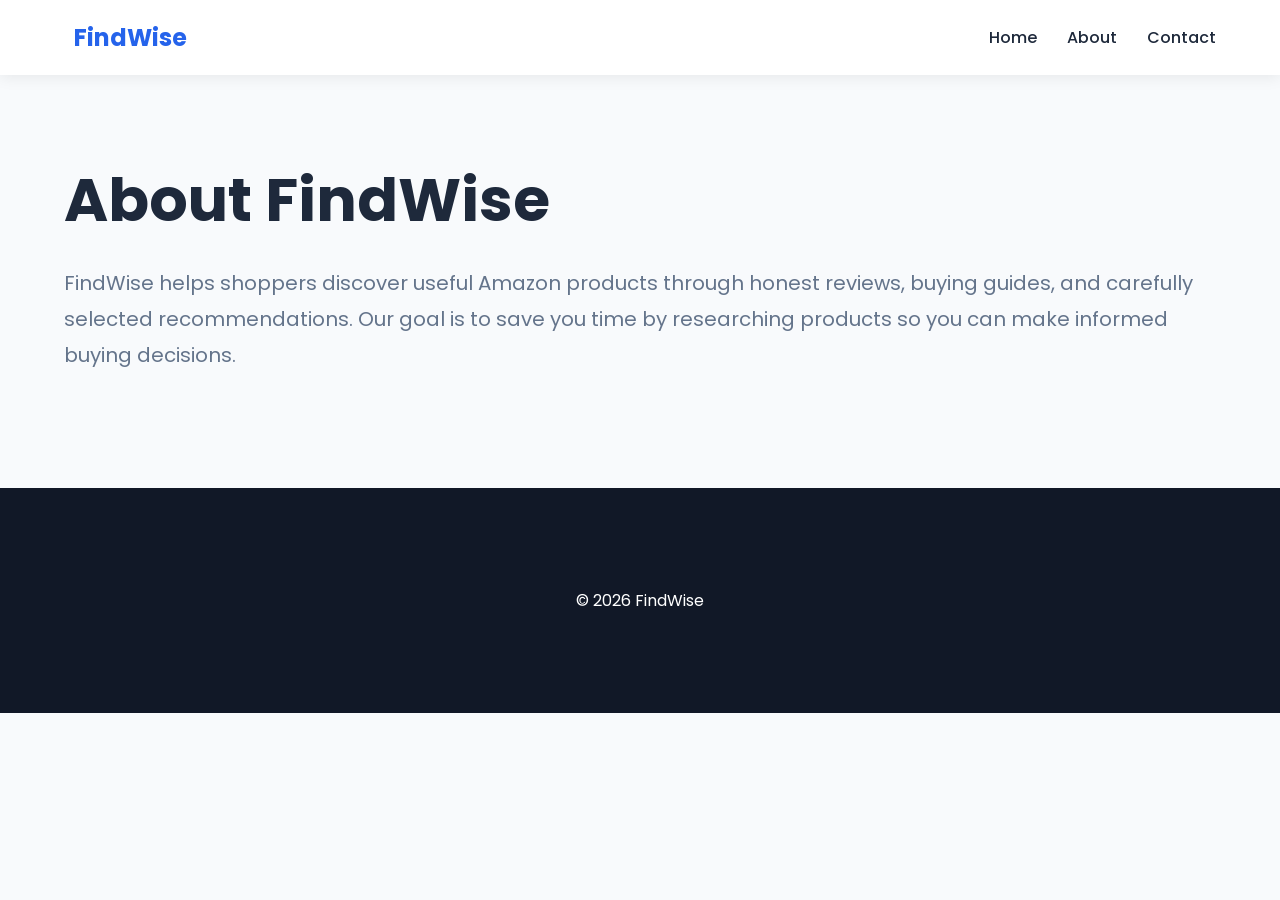
==== about.html @ bca7576b "Initial commit" ====
<!DOCTYPE html>
<html lang="en">

<head>

<meta charset="UTF-8">
<meta name="viewport" content="width=device-width, initial-scale=1.0">

<title>About | FindWise</title>

<link rel="stylesheet" href="assets/css/style.css">

<link href="https://fonts.googleapis.com/css2?family=Poppins:wght@300;400;600;700&display=swap" rel="stylesheet">

</head>

<body>

<header>

<nav class="navbar">

<div class="logo">

<i class="fa-solid fa-gem"></i>

<h2>FindWise</h2>

</div>

<ul class="nav-links">

<li><a href="index.html">Home</a></li>

<li><a href="about.html">About</a></li>

<li><a href="contact.html">Contact</a></li>

</ul>

</nav>

</header>

<section class="hero">

<div class="hero-text">

<h1>About FindWise</h1>

<p>

FindWise helps shoppers discover useful Amazon products through honest reviews, buying guides, and carefully selected recommendations.

Our goal is to save you time by researching products so you can make informed buying decisions.

</p>

</div>

</section>

<footer>

<p style="text-align:center;padding:40px;">
© 2026 FindWise
</p>

</footer>

</body>

</html>
---- assets/css/style.css ----
/* =========================
   GLOBAL
========================= */

*{
    margin:0;
    padding:0;
    box-sizing:border-box;
}

html{
    scroll-behavior:smooth;
}

body{
    font-family:'Poppins',sans-serif;
    background:#f8fafc;
    color:#1e293b;
}

/* =========================
   NAVBAR
========================= */

header{
    position:sticky;
    top:0;
    z-index:1000;
    background:#ffffff;
    box-shadow:0 2px 15px rgba(0,0,0,.08);
}

.navbar{
    width:90%;
    max-width:1200px;
    margin:auto;
    height:75px;

    display:flex;
    justify-content:space-between;
    align-items:center;
}

.logo{
    display:flex;
    align-items:center;
    gap:10px;
    color:#2563eb;
}

.logo i{
    font-size:28px;
    color:#f97316;
}

.nav-links{
    display:flex;
    list-style:none;
    gap:30px;
}

.nav-links a{
    text-decoration:none;
    color:#1e293b;
    font-weight:500;
    transition:.3s;
}

.nav-links a:hover{
    color:#2563eb;
}

.icons{
    display:flex;
    gap:20px;
    font-size:20px;
    cursor:pointer;
}

#menuBtn{
    display:none;
}

/* =========================
   HERO
========================= */

.hero{
    width:90%;
    max-width:1200px;
    margin:80px auto;

    display:flex;
    justify-content:space-between;
    align-items:center;
    gap:60px;
}

.hero-text{
    flex:1;
}

.hero-text h1{
    font-size:60px;
    margin-bottom:20px;
}

.hero-text p{
    color:#64748b;
    font-size:20px;
    margin-bottom:35px;
    line-height:1.8;
}

.btn{
    display:inline-block;
    padding:15px 35px;
    background:#2563eb;
    color:white;
    text-decoration:none;
    border-radius:12px;
    transition:.3s;
}

.btn:hover{
    background:#1d4ed8;
}

.hero-image{
    flex:1;
}

.hero-image img{
    width:100%;
    border-radius:20px;
    box-shadow:0 10px 30px rgba(0,0,0,.15);
}

/* =========================
   RESPONSIVE
========================= */

@media(max-width:900px){

.hero{
    flex-direction:column;
    text-align:center;
}

.hero-text h1{
    font-size:42px;
}

.nav-links{
    display:none;
}

#menuBtn{
    display:block;
}

.hero-image{
    width:100%;
}

}
/* =========================
   CATEGORIES
========================= */

.categories{
    width:90%;
    max-width:1200px;
    margin:80px auto;
}

.categories h2{
    text-align:center;
    margin-bottom:40px;
    font-size:38px;
}

.category-grid{
    display:grid;
    grid-template-columns:repeat(auto-fit,minmax(180px,1fr));
    gap:25px;
}

.category-card{
    background:white;
    padding:35px;
    text-align:center;
    border-radius:18px;
    box-shadow:0 8px 20px rgba(0,0,0,.08);
    transition:.3s;
    cursor:pointer;
}

.category-card:hover{
    transform:translateY(-8px);
}

.category-card span{
    font-size:40px;
}

.category-card h3{
    margin-top:15px;
}
/* =========================
   PRODUCTS
========================= */

.products{
    width:90%;
    max-width:1200px;
    margin:100px auto;
}

.products h2{
    text-align:center;
    font-size:38px;
    margin-bottom:50px;
}

.product-grid{
    display:grid;
    grid-template-columns:repeat(auto-fit,minmax(320px,1fr));
    gap:30px;
}

.product-card{
    background:white;
    border-radius:20px;
    overflow:hidden;
    box-shadow:0 10px 25px rgba(0,0,0,.08);
    transition:.35s;
}

.product-card:hover{
    transform:translateY(-10px);
}
.product-card img{
    width:50%;
    height:320px;
    object-fit:cover;
    display:block;
}

.product-info{
    padding:25px;
}

.category{
    display:inline-block;
    background:#2563eb;
    color:white;
    padding:5px 12px;
    border-radius:20px;
    font-size:13px;
    margin-bottom:15px;
}

.product-info h3{
    margin-bottom:15px;
}

.product-info p{
    color:#64748b;
    margin-bottom:20px;
    line-height:1.7;
}

.product-btn{
    display:inline-block;
    text-decoration:none;
    background:#2563eb;
    color:white;
    padding:12px 22px;
    border-radius:10px;
    transition:.3s;
}

.product-btn:hover{
    background:#1d4ed8;
}
/* =========================
   ARTICLES
========================= */

.articles{
    width:90%;
    max-width:1200px;
    margin:100px auto;
}

.articles h2{
    text-align:center;
    font-size:38px;
}

.section-text{
    text-align:center;
    color:#64748b;
    margin:15px 0 50px;
}

.article-grid{
    display:grid;
    grid-template-columns:repeat(auto-fit,minmax(320px,1fr));
    gap:30px;
}

.article-card{
    background:white;
    border-radius:20px;
    overflow:hidden;
    box-shadow:0 10px 25px rgba(0,0,0,.08);
    transition:.3s;
}

.article-card:hover{
    transform:translateY(-10px);
}

.article-card img{
    width:100%;
    display:block;
}

.article-content{
    padding:25px;
}

.article-content h3{
    margin-bottom:15px;
}

.article-content p{
    color:#64748b;
    margin-bottom:20px;
    line-height:1.7;
}

.article-content a{
    text-decoration:none;
    color:#2563eb;
    font-weight:600;
}
/* =========================
   WHY US
========================= */

.why-us{

    width:90%;
    max-width:1200px;
    margin:100px auto;
    text-align:center;

}

.why-grid{

    display:grid;
    grid-template-columns:repeat(auto-fit,minmax(280px,1fr));
    gap:30px;
    margin-top:50px;

}

.why-card{

    background:white;
    padding:40px;
    border-radius:20px;
    box-shadow:0 10px 25px rgba(0,0,0,.08);
    transition:.3s;

}

.why-card:hover{

    transform:translateY(-10px);

}

.why-card i{

    font-size:45px;
    color:#2563eb;
    margin-bottom:20px;

}

.why-card h3{

    margin-bottom:15px;

}

.why-card p{

    color:#64748b;
    line-height:1.7;

}
/* =========================
   NEWSLETTER
========================= */

.newsletter{

    background:#2563eb;
    color:white;
    text-align:center;
    padding:80px 20px;
    margin-top:100px;

}

.newsletter h2{

    font-size:38px;

}

.newsletter p{

    margin:20px 0 30px;

}

.newsletter input{

    width:320px;
    max-width:90%;
    padding:15px;
    border:none;
    border-radius:10px;

}

.newsletter button{

    padding:15px 25px;
    border:none;
    margin-left:10px;
    background:#111827;
    color:white;
    border-radius:10px;
    cursor:pointer;

}

.newsletter button:hover{

    background:black;

}
/* =========================
   FOOTER
========================= */

footer{

    background:#111827;
    color:white;
    text-align:center;
    padding:60px 20px;

}

.footer-links{

    margin:25px 0;

}

.footer-links a{

    color:white;
    text-decoration:none;
    margin:0 15px;

}

.social-icons{

    margin-bottom:25px;

}

.social-icons i{

    font-size:24px;
    margin:0 12px;
    cursor:pointer;

}

.copyright{

    color:#cbd5e1;

}
/* =========================
   CONTACT FORM
========================= */

.contact-form{

    max-width:650px;
    margin-top:40px;

}

.contact-form input,
.contact-form textarea{

    width:100%;
    padding:16px;
    margin-bottom:20px;
    border:1px solid #ddd;
    border-radius:10px;
    font-size:16px;
    font-family:'Poppins',sans-serif;

}

.contact-form textarea{

    resize:vertical;

}
.logo img{

height:50px;

}
/* =========================
   DARK MODE
========================= */

.dark-mode{

    background:#0f172a;
    color:white;

}

.dark-mode header{

    background:#1e293b;

}

.dark-mode .navbar a{

    color:white;

}

.dark-mode .product-card,
.dark-mode .category-card,
.dark-mode .article-card,
.dark-mode .why-card{

    background:#1e293b;
    color:white;

}

.dark-mode p{

    color:#cbd5e1;

}

.dark-mode footer{

    background:#020617;

}

.dark-mode input,
.dark-mode textarea{

    background:#334155;
    color:white;
    border:1px solid #475569;

}

.dark-mode .newsletter{

    background:#1d4ed8;

}
/* =========================
   SEARCH
========================= */

.search-container{

    display:none;
    width:90%;
    max-width:800px;
    margin:20px auto;

}

.search-container.active{

    display:block;

}

.search-container input{

    width:100%;
    padding:16px;
    border:2px solid #2563eb;
    border-radius:12px;
    font-size:17px;
    outline:none;

}
.buy-btn{
    display:inline-block;
    margin-top:20px;
    padding:12px 24px;
    background:#ff9900;
    color:white;
    text-decoration:none;
    border-radius:8px;
    font-weight:600;
}

.buy-btn:hover{
    background:#e68a00;
}
.review-image{
    width:400px;
    max-width:100%;
    height:auto;
    display:block;
    margin:30px auto;
    border-radius:15px;
}
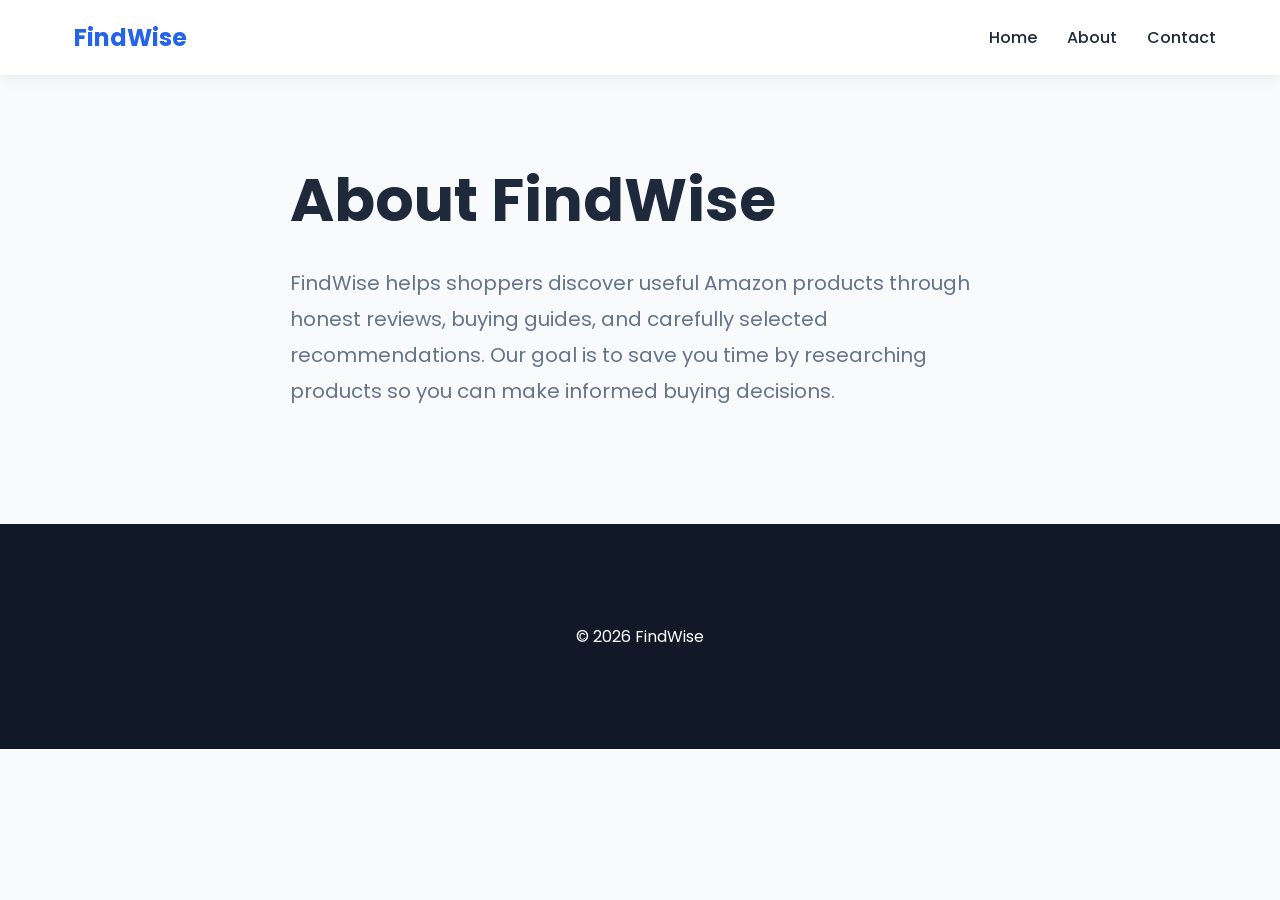
==== commit f56746d6: "Fix light and dark mode" ====
--- a/about.html
+++ b/about.html
@@ -67,7 +67,15 @@
 </p>
 
 </footer>
-
+<script>
+if(localStorage.getItem("theme") === "dark"){
+    document.body.classList.add("dark-mode");
+}
+</script>
 </body>
-
+<script>
+if (localStorage.getItem("theme") === "dark") {
+    document.body.classList.add("dark");
+}
+</script>
 </html>
--- a/assets/css/style.css
+++ b/assets/css/style.css
@@ -55,13 +55,14 @@
 
 .nav-links{
     display:flex;
+    align-items:center;
+    gap:30px;
     list-style:none;
-    gap:30px;
 }
 
 .nav-links a{
     text-decoration:none;
-    color:#1e293b;
+    color:var(--text-color);
     font-weight:500;
     transition:.3s;
 }
@@ -78,7 +79,7 @@
 }
 
 #menuBtn{
-    display:none;
+    display:block;
 }
 
 /* =========================
@@ -89,15 +90,13 @@
     width:90%;
     max-width:1200px;
     margin:80px auto;
-
     display:flex;
-    justify-content:space-between;
-    align-items:center;
-    gap:60px;
+    justify-content:center;
 }
 
 .hero-text{
-    flex:1;
+    width:100%;
+    max-width:700px;
 }
 
 .hero-text h1{
@@ -139,7 +138,6 @@
 /* =========================
    RESPONSIVE
 ========================= */
-
 @media(max-width:900px){
 
 .hero{
@@ -156,7 +154,7 @@
 }
 
 #menuBtn{
-    display:block;
+    display:none;
 }
 
 .hero-image{
@@ -241,7 +239,7 @@
     transform:translateY(-10px);
 }
 .product-card img{
-    width:50%;
+    width:100%;
     height:320px;
     object-fit:cover;
     display:block;
@@ -507,36 +505,43 @@
 /* =========================
    CONTACT FORM
 ========================= */
-
 .contact-form{
-
     max-width:650px;
-    margin-top:40px;
-
+    width:100%;
+    margin:40px auto 0;
+    display:flex;
+    flex-direction:column;
+    gap:20px;
 }
 
 .contact-form input,
 .contact-form textarea{
-
     width:100%;
     padding:16px;
-    margin-bottom:20px;
     border:1px solid #ddd;
     border-radius:10px;
     font-size:16px;
     font-family:'Poppins',sans-serif;
-
+    box-sizing:border-box;
 }
 
 .contact-form textarea{
-
     resize:vertical;
-
-}
-.logo img{
-
-height:50px;
-
+}
+
+.contact-form button{
+    padding:16px;
+    background:#2563eb;
+    color:#fff;
+    border:none;
+    border-radius:10px;
+    font-size:16px;
+    cursor:pointer;
+    transition:.3s;
+}
+
+.contact-form button:hover{
+    background:#1d4ed8;
 }
 /* =========================
    DARK MODE
@@ -647,4 +652,633 @@
     display:block;
     margin:30px auto;
     border-radius:15px;
+}
+.product-page{
+
+    max-width:900px;
+
+    margin:50px auto;
+
+    background:white;
+
+    padding:40px;
+
+    border-radius:20px;
+
+    box-shadow:0 15px 40px rgba(0,0,0,.08);
+
+}
+
+.buy-btn{
+
+    display:inline-block;
+
+    background:#ff9900;
+
+    color:#111;
+
+    padding:15px 35px;
+
+    border-radius:10px;
+
+    font-weight:bold;
+
+    text-decoration:none;
+
+    margin-top:20px;
+
+}
+
+.buy-btn:hover{
+
+    background:#f7ca00;
+
+}
+.category-card{
+    cursor:pointer;
+    transition:.3s;
+}
+
+.category-card:hover{
+    transform:translateY(-8px);
+    box-shadow:0 10px 25px rgba(0,0,0,.12);
+}
+
+.category-card.active{
+    background:#2563eb;
+    color:#fff;
+}
+
+.category-card.active h3{
+    color:#fff;
+}
+.product-meta{
+    display:flex;
+    justify-content:space-between;
+    align-items:center;
+    margin:10px 0;
+}
+
+.rating{
+    color:#f59e0b;
+    font-weight:600;
+}
+
+.price{
+    color:#16a34a;
+    font-size:18px;
+    font-weight:700;
+}
+.product-link{
+    text-decoration:none;
+    color:inherit;
+    display:block;
+}
+.product-link{
+    text-decoration:none;
+    color:inherit;
+    display:block;
+}
+.product-link{
+    text-decoration:none;
+    color:inherit;
+    display:block;
+}
+
+.product-meta{
+    display:flex;
+    justify-content:space-between;
+    align-items:center;
+    margin:10px 0;
+}
+
+.rating{
+    color:#f59e0b;
+    font-weight:600;
+}
+
+.price{
+    color:#16a34a;
+    font-size:18px;
+    font-weight:700;
+}
+.gallery{
+    display:flex;
+    gap:20px;
+    align-items:flex-start;
+}
+
+.thumbnails{
+    display:flex;
+    flex-direction:column;
+    gap:10px;
+}
+
+.thumbnails img{
+    width:70px;
+    height:70px;
+    object-fit:cover;
+    border:2px solid #ddd;
+    border-radius:8px;
+    cursor:pointer;
+    transition:.3s;
+}
+
+.thumbnails img:hover{
+    border-color:#2563eb;
+}
+
+.main-image img{
+    width:450px;
+    max-width:100%;
+    border-radius:15px;
+}
+.gallery{
+    display:flex;
+    gap:20px;
+    align-items:flex-start;
+}
+
+.thumbnails{
+    display:flex;
+    flex-direction:column;
+    gap:10px;
+}
+
+.thumb{
+    width:70px;
+    height:70px;
+    object-fit:cover;
+    border:2px solid #ddd;
+    border-radius:8px;
+    cursor:pointer;
+    transition:.3s;
+}
+
+.thumb:hover{
+    border-color:#2563eb;
+}
+
+.main-image img{
+    width:450px;
+    border-radius:15px;
+}
+
+@media(max-width:768px){
+
+.gallery{
+    flex-direction:column;
+}
+
+.thumbnails{
+    flex-direction:row;
+}
+
+.main-image img{
+    width:100%;
+}
+
+}.description-box{
+    background:#f8fafc;
+    padding:20px;
+    border-radius:12px;
+    line-height:1.8;
+    margin-bottom:20px;
+}
+
+.section-title{
+    margin-top:40px;
+    margin-bottom:20px;
+    border-left:5px solid #2563eb;
+    padding-left:12px;
+    color:#1f2937;
+}
+
+.pros,
+.cons{
+    padding:0;
+}
+
+.pros li{
+    list-style:none;
+    background:#ecfdf5;
+    color:#166534;
+    margin:10px 0;
+    padding:15px;
+    border-left:5px solid #22c55e;
+    border-radius:8px;
+}
+
+.pros li::before{
+    content:"✔ ";
+    font-weight:bold;
+}
+
+.cons li{
+    list-style:none;
+    background:#fef2f2;
+    color:#991b1b;
+    margin:10px 0;
+    padding:15px;
+    border-left:5px solid #ef4444;
+    border-radius:8px;
+}
+
+.cons li::before{
+    content:"✖ ";
+    font-weight:bold;
+}
+
+.spec-table{
+    width:100%;
+    border-collapse:collapse;
+    margin:20px 0;
+}
+
+.spec-table td{
+    padding:15px;
+    border-bottom:1px solid #eee;
+}
+
+.spec-table tr:nth-child(even){
+    background:#f9fafb;
+}
+
+.spec-table td:first-child{
+    font-weight:bold;
+    width:220px;
+}
+
+.buy-btn{
+    margin-top:30px;
+    background:#ff9900;
+    font-size:18px;
+    font-weight:600;
+    transition:.3s;
+}
+
+.buy-btn:hover{
+    background:#e68a00;
+    transform:translateY(-3px);
+}
+.price{
+    font-size:34px;
+    color:#16a34a;
+    font-weight:bold;
+    margin:10px 0;
+}
+
+.rating{
+    color:#f59e0b;
+    font-size:20px;
+    margin-bottom:20px;
+}
+/* =====================================================
+   FINDWISE DARK MODE
+   ===================================================== */
+
+body.dark {
+    background: #0f172a;
+    color: #f8fafc;
+}
+
+/* ================= NAVBAR ================= */
+
+body.dark header {
+    background: #111827;
+    border-bottom: 1px solid #273449;
+}
+
+body.dark .navbar {
+    background: #111827;
+}
+
+body.dark .logo h2,
+body.dark .logo i {
+    color: #f8fafc;
+}
+
+body.dark .nav-links a {
+    color: #e5e7eb;
+}
+
+body.dark .nav-links a:hover {
+    color: #60a5fa;
+}
+
+body.dark .icons i {
+    color: #f8fafc;
+}
+
+body.dark .icons i:hover {
+    color: #60a5fa;
+}
+
+/* ================= SEARCH ================= */
+
+body.dark .search-container {
+    background: #0f172a;
+}
+
+body.dark .search-container input {
+    background: #1e293b;
+    color: #f8fafc;
+    border-color: #3b82f6;
+}
+
+body.dark .search-container input::placeholder {
+    color: #94a3b8;
+}
+
+/* ================= HERO ================= */
+
+body.dark .hero {
+    background: #0f172a;
+}
+
+body.dark .hero h1 {
+    color: #f8fafc;
+}
+
+body.dark .hero p {
+    color: #cbd5e1;
+}
+
+body.dark .btn {
+    background: #2563eb;
+    color: white;
+}
+
+body.dark .btn:hover {
+    background: #1d4ed8;
+}
+
+/* ================= SECTION HEADINGS ================= */
+
+body.dark .categories h2,
+body.dark .products h2,
+body.dark .why-us h2,
+body.dark .newsletter h2 {
+    color: #f8fafc;
+}
+
+body.dark .section-text {
+    color: #cbd5e1;
+}
+
+/* ================= CATEGORY CARDS ================= */
+
+body.dark .category-card {
+    background: #1e293b;
+    border: 1px solid #334155;
+    box-shadow: 0 8px 25px rgba(0, 0, 0, 0.25);
+}
+
+body.dark .category-card h3 {
+    color: #f8fafc;
+}
+
+body.dark .category-card:hover {
+    background: #273449;
+    border-color: #3b82f6;
+    transform: translateY(-5px);
+}
+
+body.dark .category-card.active {
+    background: #1d4ed8;
+    border-color: #60a5fa;
+}
+
+body.dark .category-card.active h3 {
+    color: white;
+}
+
+/* ================= PRODUCT CARDS ================= */
+
+body.dark .product-card {
+    background: #1e293b;
+    border: 1px solid #334155;
+    box-shadow: 0 10px 30px rgba(0, 0, 0, 0.25);
+}
+
+body.dark .product-card:hover {
+    background: #243247;
+    border-color: #475569;
+}
+
+body.dark .product-info h3 {
+    color: #f8fafc;
+}
+
+body.dark .product-info p {
+    color: #cbd5e1;
+}
+
+body.dark .category {
+    background: #2563eb;
+    color: white;
+}
+
+body.dark .price {
+    color: #60a5fa;
+}
+
+body.dark .rating {
+    color: #fbbf24;
+}
+
+body.dark .product-btn {
+    color: #60a5fa;
+}
+
+body.dark .product-btn:hover {
+    color: #93c5fd;
+}
+
+/* ================= WHY CHOOSE FINDWISE ================= */
+
+body.dark .why-us {
+    background: #111827;
+}
+
+body.dark .why-card {
+    background: #1e293b;
+    border: 1px solid #334155;
+}
+
+body.dark .why-card h3 {
+    color: #f8fafc;
+}
+
+body.dark .why-card p {
+    color: #cbd5e1;
+}
+
+body.dark .why-card i {
+    color: #60a5fa;
+}
+
+/* ================= NEWSLETTER ================= */
+
+body.dark .newsletter {
+    background: #172554;
+}
+
+body.dark .newsletter h2 {
+    color: white;
+}
+
+body.dark .newsletter p {
+    color: #dbeafe;
+}
+
+body.dark .newsletter input {
+    background: #1e293b;
+    color: white;
+    border: 1px solid #475569;
+}
+
+body.dark .newsletter input::placeholder {
+    color: #94a3b8;
+}
+
+body.dark .newsletter button {
+    background: #2563eb;
+    color: white;
+}
+
+body.dark .newsletter button:hover {
+    background: #1d4ed8;
+}
+
+/* ================= FOOTER ================= */
+
+body.dark footer {
+    background: #020617;
+    color: #e5e7eb;
+}
+
+body.dark footer h2 {
+    color: white;
+}
+
+body.dark footer p {
+    color: #94a3b8;
+}
+
+body.dark .footer-links a {
+    color: #cbd5e1;
+}
+
+body.dark .footer-links a:hover {
+    color: #60a5fa;
+}
+
+body.dark .social-icons a {
+    color: #60a5fa;
+}
+
+body.dark .social-icons a:hover {
+    color: #93c5fd;
+}
+
+body.dark .copyright {
+    background: #020617;
+    color: #64748b;
+}
+
+/* ================= PRODUCT PAGE ================= */
+
+body.dark .product-page {
+    color: #f8fafc;
+}
+
+body.dark .product-page h1,
+body.dark .product-page h2 {
+    color: #f8fafc;
+}
+
+body.dark .product-page p {
+    color: #cbd5e1;
+}
+
+body.dark .product-page .main-image {
+    background: #1e293b;
+    border-radius: 15px;
+}
+
+body.dark .product-page .thumb {
+    border-color: #475569;
+}
+
+body.dark .product-page .thumb:hover {
+    border-color: #60a5fa;
+}
+
+body.dark .product-page > a:not(.buy-btn) {
+    color: #60a5fa;
+}
+
+/* ================= CONTACT / OTHER PAGES ================= */
+
+body.dark main,
+body.dark .page-content,
+body.dark .content,
+body.dark .contact-page {
+    color: #f8fafc;
+}
+
+body.dark .contact-page h1,
+body.dark .contact-page h2,
+body.dark .page-content h1,
+body.dark .page-content h2,
+body.dark .page-content h3 {
+    color: #f8fafc;
+}
+
+body.dark .contact-page p,
+body.dark .page-content p,
+body.dark .content p {
+    color: #cbd5e1;
+}
+
+body.dark form {
+    color: #f8fafc;
+}
+
+body.dark form input,
+body.dark form textarea {
+    background: #1e293b;
+    color: #f8fafc;
+    border-color: #475569;
+}
+
+body.dark form input::placeholder,
+body.dark form textarea::placeholder {
+    color: #94a3b8;
+}
+
+body.dark form input:focus,
+body.dark form textarea:focus {
+    border-color: #60a5fa;
+    outline: none;
+}
+
+/* ================= MOBILE MENU ================= */
+
+@media (max-width: 768px) {
+
+    body.dark .nav-links {
+        background: #111827;
+        border: 1px solid #334155;
+    }
+
+    body.dark .nav-links li a {
+        color: #f8fafc;
+    }
+
+    body.dark .nav-links li a:hover {
+        background: #1e293b;
+        color: #60a5fa;
+    }
 }
